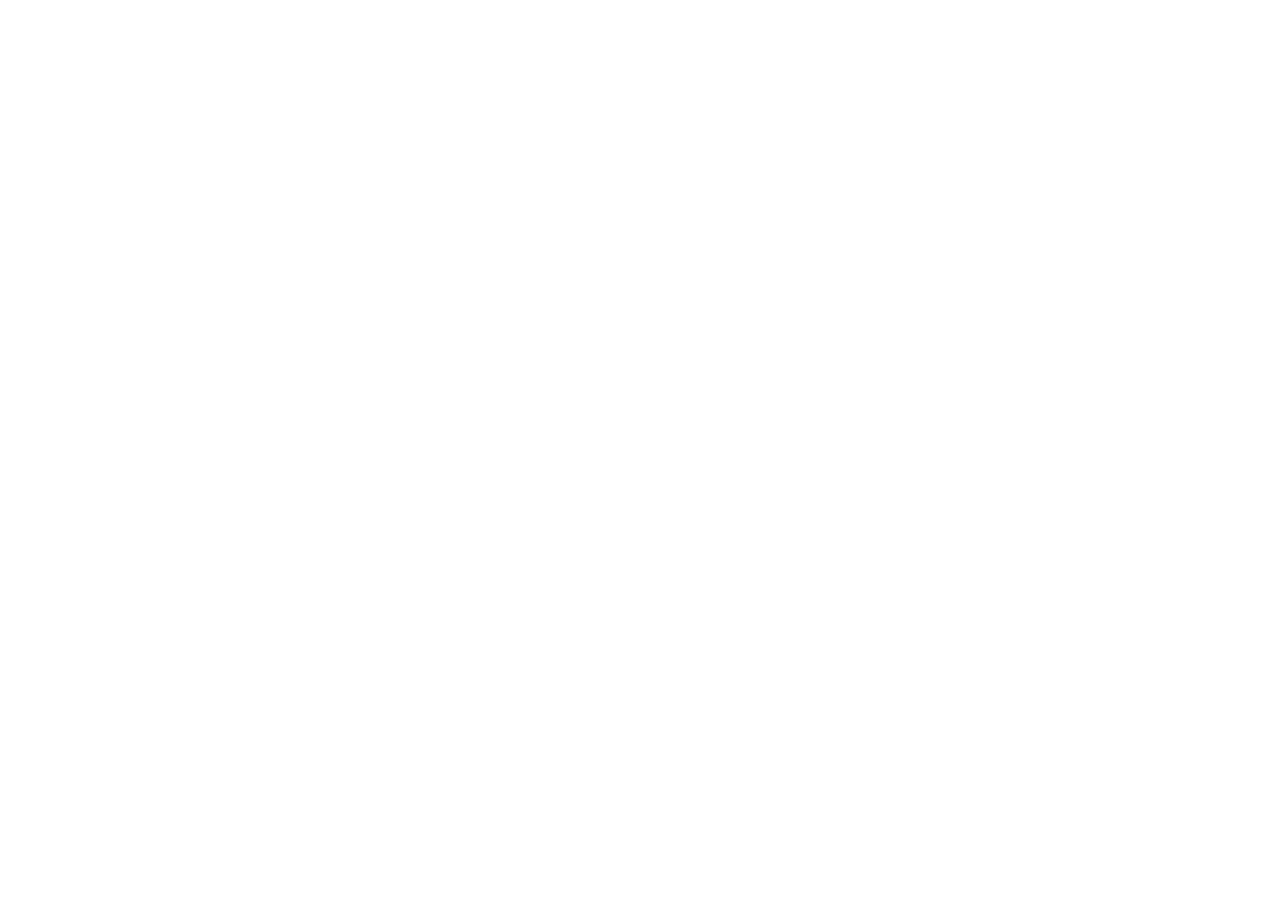
==== index.html @ 33e458c2 "adicionei o index html" ====
<!DOCTYPE html>
<html lang="pt-br">
<head>
    <meta charset="UTF-8">
    <meta name="viewport" content="width=device-width, initial-scale=1.0">
    <title>Mobile Guanab</title>
</head>
<body>
    
</body>
</html>
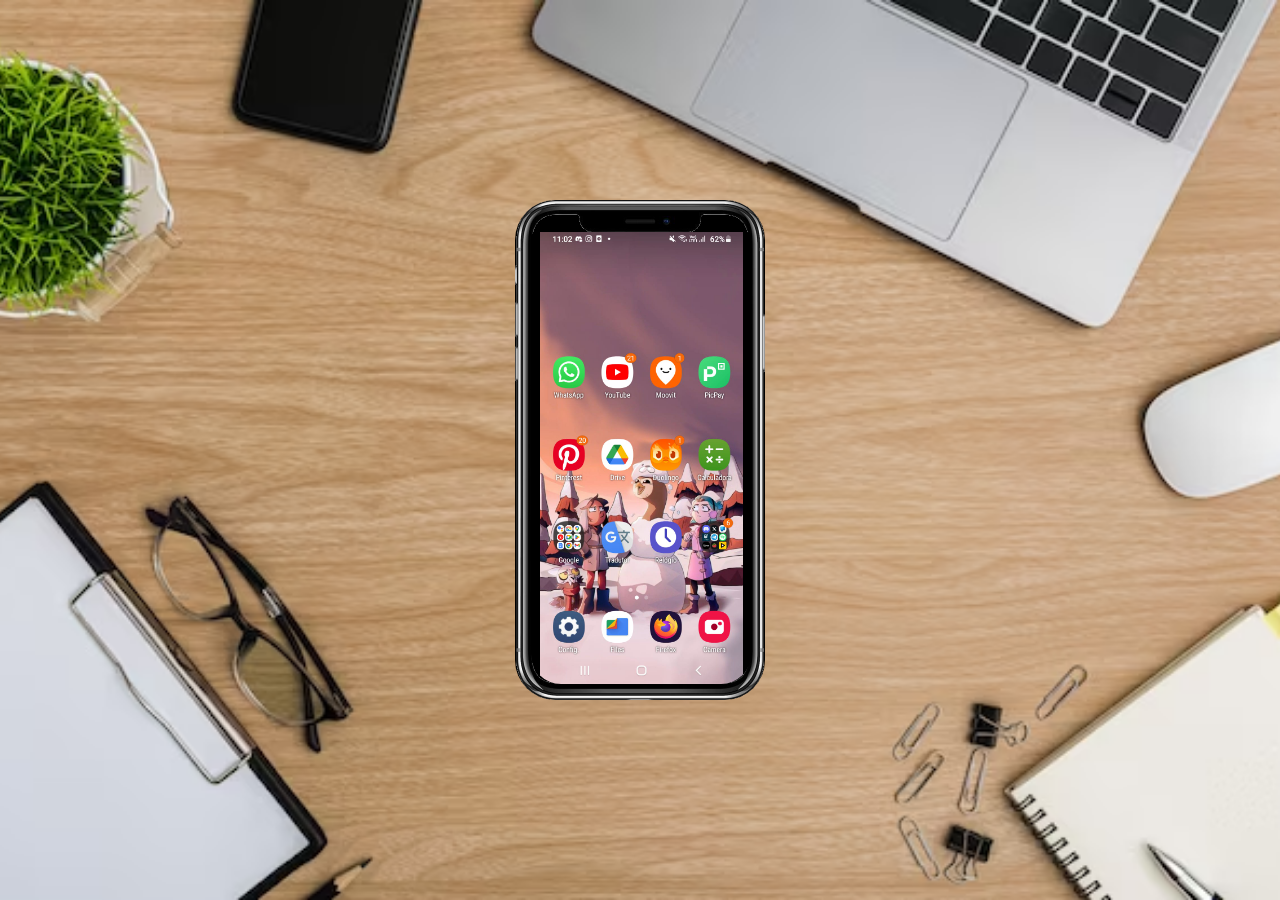
==== commit b4a1b507: "HTML das Redes" ====
--- a/index.html
+++ b/index.html
@@ -5,8 +5,18 @@
     <meta charset="UTF-8">
     <meta name="viewport" content="width=device-width, initial-scale=1.0">
     <title>Mobile Guanab</title>
+    <link rel="shortcut icon" href="favicon.ico" type="image/x-icon">
+    <link rel="stylesheet" href="styles/style.css">
 </head>
 <body>
+    <main>
+        <section id="telefone">
+            <iframe src="home.html" id="tela" frameborder="0"></iframe>
+        </section>
+        <section id="redes_sociais">
+            
+        </section>
+    </main>
     
 </body>
 </html>--- a/styles/style.css
+++ b/styles/style.css
@@ -0,0 +1,51 @@
+
+@charset "UTF-8";
+
+* {
+    margin: 0;
+    padding: 0;
+    font-family: Arial, Helvetica, sans-serif;
+}
+
+html, body{
+    height: 100vh;
+    width: 100vw;
+    background-color: black; 
+}
+
+body{
+    background: url("../img/fundo.png") no-repeat top center/cover fixed;
+
+}
+
+main{
+
+    height: 100vh;
+    position: relative;
+    
+}
+
+
+
+section#telefone{
+    position: absolute;
+    top: 50%;
+    left: 50%;
+    transform: translate(-50%, -50%);
+
+    height: 500px;
+    width: 250px;
+
+    background: black url(../img/frame_iphone.png)
+      no-repeat;
+    border-radius: 40px;
+}
+
+iframe#tela{
+    height: 452px;
+    width: 220px;
+    position: relative;
+    top: 32px;
+    left: 16px;
+    border-radius: 5px 5px 30px 30px;
+}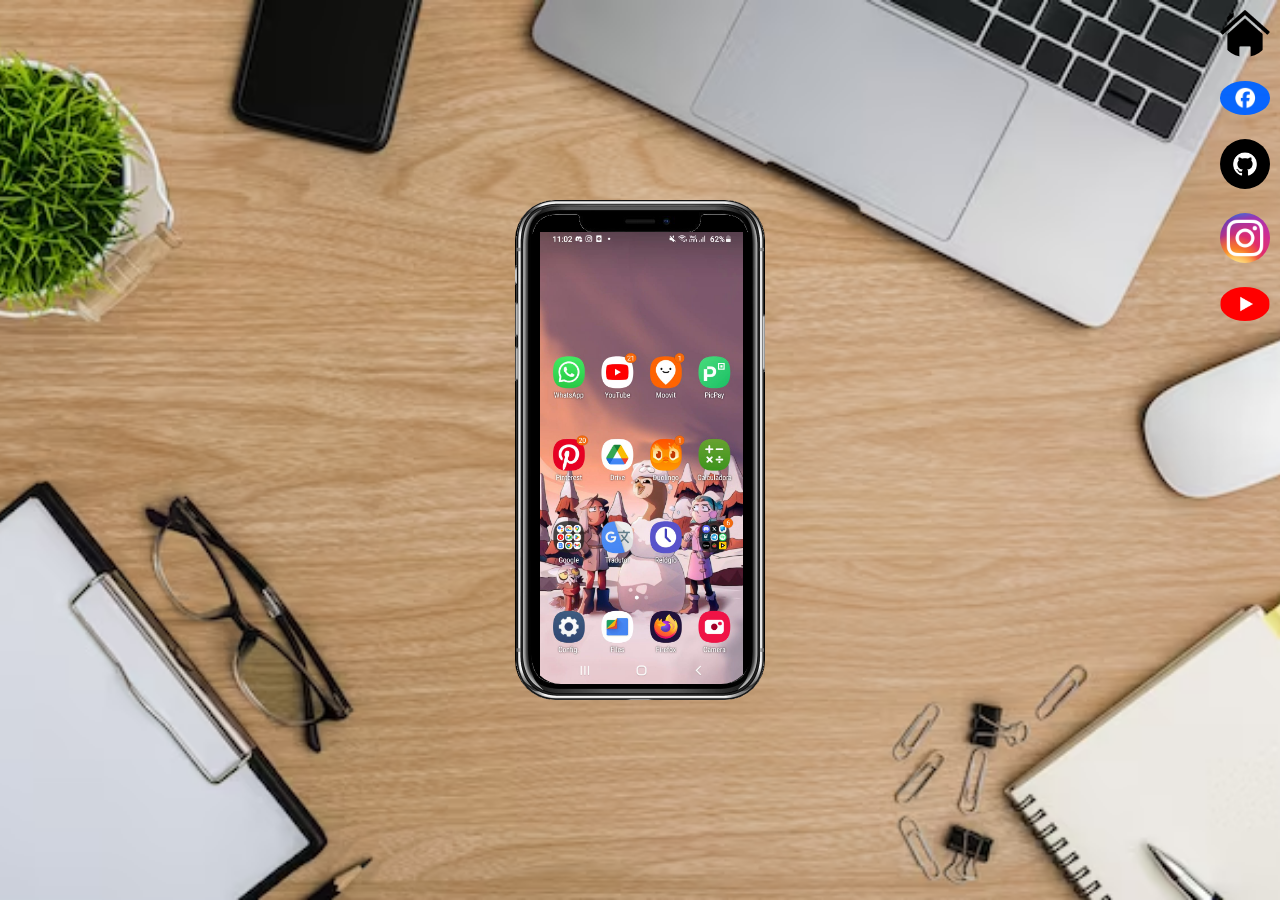
==== commit 5113d692: "Mudança de tela" ====
--- a/index.html
+++ b/index.html
@@ -5,16 +5,31 @@
     <meta charset="UTF-8">
     <meta name="viewport" content="width=device-width, initial-scale=1.0">
     <title>Mobile Guanab</title>
-    <link rel="shortcut icon" href="favicon.ico" type="image/x-icon">
+    <link rel="shortcut icon" href="img/favicon.ico" type="image/x-icon">
     <link rel="stylesheet" href="styles/style.css">
 </head>
 <body>
     <main>
         <section id="telefone">
-            <iframe src="home.html" id="tela" frameborder="0"></iframe>
+            <iframe src="home.html" name="telaa" id="tela" frameborder="0"></iframe>
         </section>
+
         <section id="redes_sociais">
-            
+            <a href="home.html" target="telaa">
+                <img src="img/icon_home.webp" alt="ícone link da tela inicial">
+            </a><br>
+            <a href="facebook.html" target="telaa">
+                <img src="img/icon_facebook.webp" alt="ícone link da tela de facebook">
+            </a><br>
+            <a href="github.html" target="telaa">
+                <img src="img/icon_github.webp" alt="ícone link da tela de github">
+            </a><br>
+            <a href="instagram.html" target="telaa">
+                <img src="img/icon_instagram.webp" alt="ícone link da tela de instagram">
+            </a><br>
+            <a href="youtube.html" target="telaa">
+                <img src="img/icon_youtube.webp" alt="ícone link da tela de youtube">
+            </a><br>
         </section>
     </main>
     
--- a/styles/style.css
+++ b/styles/style.css
@@ -48,4 +48,23 @@
     top: 32px;
     left: 16px;
     border-radius: 5px 5px 30px 30px;
+}
+
+section#redes_sociais img{
+    width: 50px;
+    margin: 10px;
+
+    border-radius: 100%;
+    box-sizing: border-box;
+}
+
+section#redes_sociais img:hover{
+    border: 2px solid black;
+    transform: translate (-10px, -10px);
+    box-shadow: 5px 5px 10px black;
+    transition: transform 1s, border 3s;
+}
+
+section#redes_sociais{
+    text-align: right;
 }